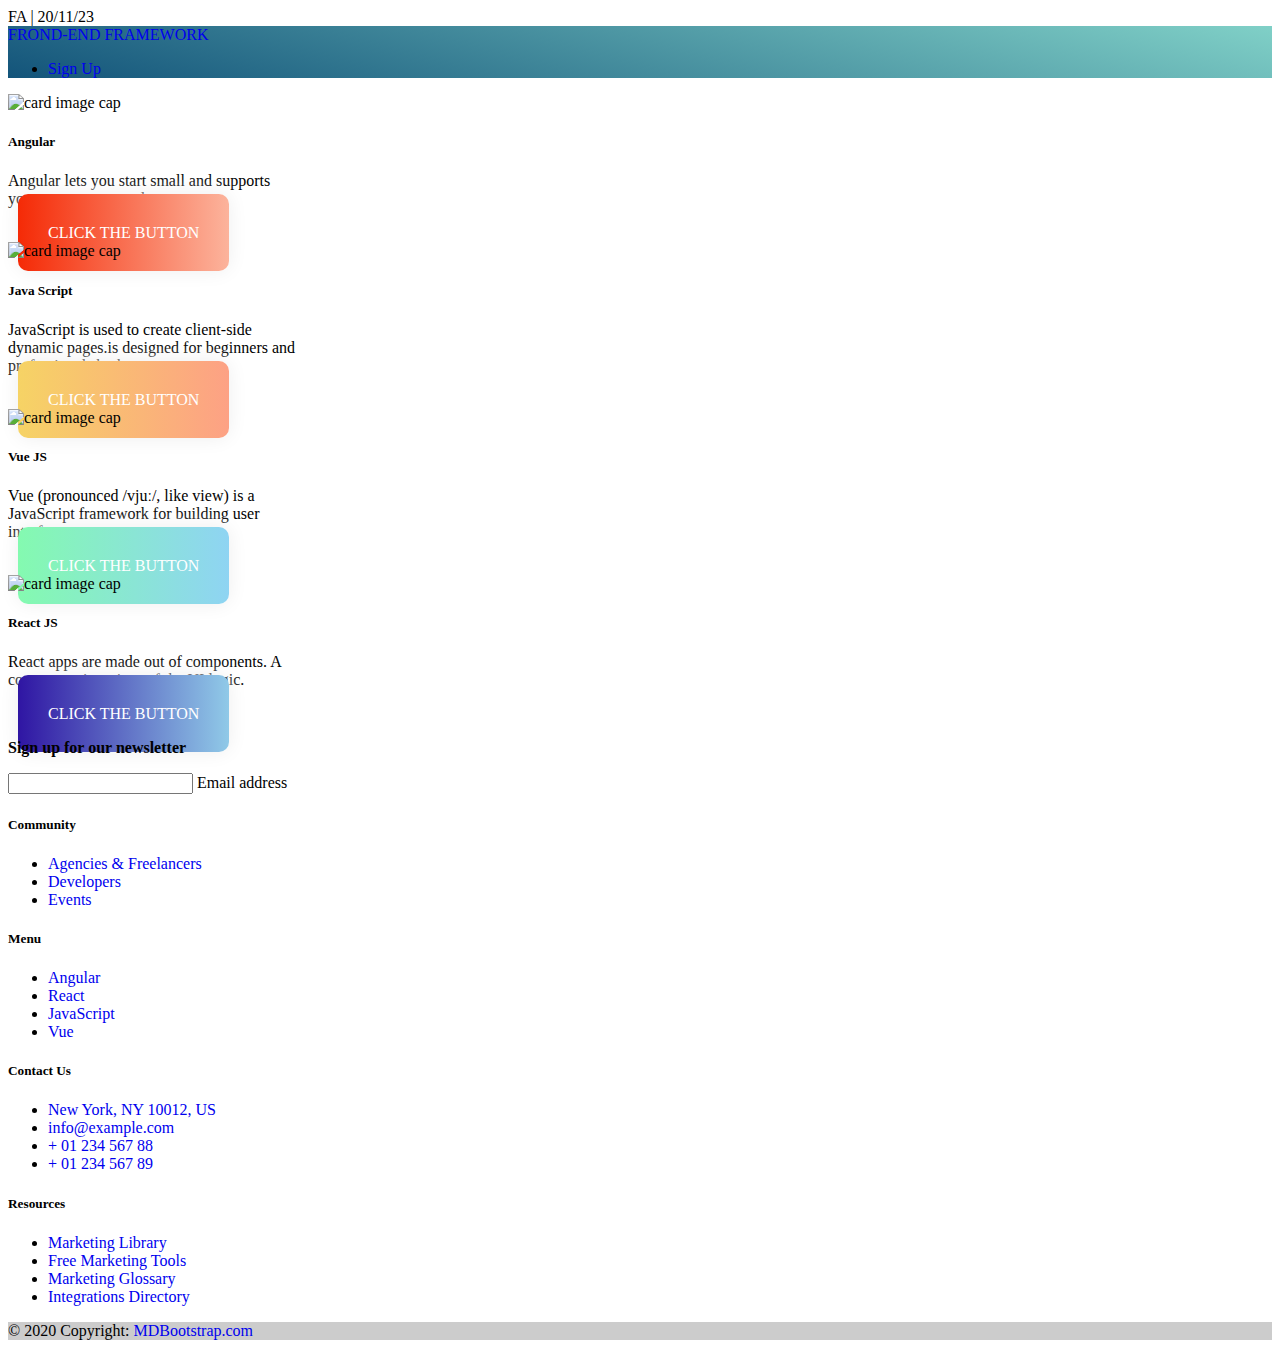
==== HTML/index.html @ 1855c025 "version_2_Commit" ====
<!DOCTYPE html>
<head>
    <link href="https://cdn.jsdelivr.net/npm/bootstrap@5.0.2/dist/css/bootstrap.min.css" rel="stylesheet" integrity="sha384-EVSTQN3/azprG1Anm3QDgpJLIm9Nao0Yz1ztcQTwFspd3yD65VohhpuuCOmLASjC" crossorigin="anonymous">
    <link rel="stylesheet" href="../CSS/style.css">
    <titile>FA | 20/11/23</titile>
</head>
<body>
    <nav class="navbar navbar-dark bg-custom-2">
      <div class="container-fluid">
       <div class="navbar-header">
        <a class="navbar-brand" href="#">FROND-END FRAMEWORK</a>
       </div>
       <ul class="nav navbar-nav navbar-right">
        <li > <a href="#"><span class="glyphicon glyphicon-user">Sign Up</span></a></li>
       </ul>
      </div>
    </nav>
    <div class="has-bg-img">
        <div class="bg-img bg-cover" style="background-image: url('../Image/indexbackground.jpg'); height:50%; width:100%;">
    <div class="container">
    <div class="row">
    <div class="col-sm-6 pt-5">
     <div class="card" style="width: 18rem;">
        <img class="card-img-top" src="../Image/Angular_full_color_logo.svg.png" alt="card image cap">
        <div class="card-body">
            <h5 class="card-title">Angular</h5>
            <p class="card-text">Angular lets you start small and supports you as your team and apps grow.</p>

            <a href="../HTML/Angular.html" class="btn btn-5">click the button</a>
            
        </div>
    </div>
    </div>

        <div class="col-sm-6 pt-5">
            <div class="card" style="width: 18rem;">
                <img class="card-img-top" src="../Image/JS-Img3.png" alt="card image cap">
                <div class="card-body">
                    <h5 class="card-title">Java Script</h5>
                    <p class="card-text">JavaScript is used to create client-side dynamic pages.is designed for beginners and professionals both.</p>
                    <a href="../HTML/javascript.html" class="btn btn-1">click the button</a>
                </div>
        </div>
        </div>
    </div>
</div>
    <div class="container">
    <div class="row">
        <div class="col-sm-6 pt-5">
         <div class="card" style="width: 18rem;">
            <img class="card-img-top" src="../Image/vue.png" alt="card image cap">
            <div class="card-body">
                <h5 class="card-title">Vue JS</h5>
                <p class="card-text">Vue (pronounced /vjuː/, like view) is a JavaScript framework for building user interfaces</p>
                <a href="../HTML/vue.html" class="btn btn-3">click the button</a>
            </div>
        </div>
        </div>
            <div class="col-sm-6 pt-5">
                <div class="card" style="width: 18rem;">
                    <img class="card-img-top card-img" src="../Image/reactjs2.png" alt="card image cap">
                    <div class="card-body">
                        <h5 class="card-title">React JS</h5>
                        <p class="card-text">React apps are made out of components. A component is a piece of the UI logic.</p>
                        <a href="../HTML/React.html" class="btn btn-4">click the button</a>
                    </div>
            </div>
            </div>
       
        </div>
        </div>
        <!-- <footer class="page-footer font-small blue pt-5">
            <footer class="page-footer font-small blue pt-5">

                <!-- Copyright 
                <div class="footer-copyright text-center py-3 text-danger">
                    <h3>© 2023 Copyright:
                  <a href="/" class="text-danger"> Frontend Framework.com</a></h3>
                </div>
              </footer> -->
            </div>
            </div>


            <footer class="bg-secondary text-center text-white mt-5">
                <!-- Grid container -->
                <div class="container p-4">
                  <section class="">
                    <form action="">
                      <div class="row d-flex justify-content-center">
                        <div class="col-auto">
                          <p class="pt-2">
                            <strong>Sign up for our newsletter</strong>
                          </p>
                        </div>
                        <div class="col-md-5 col-12">
                          <div class="form-outline form-white mb-4">
                            <input type="email" id="form5Example21" class="form-control" />
                            <label class="form-label" for="form5Example21">Email address</label>
                          </div>
                        </div>
                      </div>
                    </form>
                  </section>
               
                  <section class="">
                    <div class="row">
                      <div class="col-lg-3 col-md-6 mb-4 mb-md-0">
                        <h5 class="text-uppercase">Community</h5>
              
                        <ul class="list-unstyled mb-0">
                          <li>
                            <a href="#!" class="text-white">Agencies & Freelancers</a>
                          </li>
                          <li>
                            <a href="#!" class="text-white">Developers</a>
                          </li>
                          <li>
                            <a href="#!" class="text-white">Events</a>
                          </li>
                        </ul>
                      </div>
                      <div class="col-lg-3 col-md-6 mb-4 mb-md-0">
                        <h5 class="text-uppercase">Menu</h5>
              
                        <ul class="list-unstyled mb-0">
                          <li>
                            <a href="#!" class="text-white">Angular</a>
                          </li>
                          <li>
                            <a href="#!" class="text-white">React</a>
                          </li>
                          <li>
                            <a href="#!" class="text-white">JavaScript</a>
                          </li>
                          <li>
                            <a href="#!" class="text-white">Vue</a>
                          </li>
                        </ul>
                      </div>
                      <div class="col-lg-3 col-md-6 mb-4 mb-md-0">
                        <h5 class="text-uppercase">Contact Us</h5>
              
                        <ul class="list-unstyled mb-0">
                          <li>
                            <a href="#!" class="text-white">New York, NY 10012, US</a>
                          </li>
                          <li>
                            <a href="#!" class="text-white">info@example.com</a>
                          </li>
                          <li>
                            <a href="#!" class="text-white"> + 01 234 567 88</a>
                          </li>
                          <li>
                            <a href="#!" class="text-white"> + 01 234 567 89</a>
                          </li>
                        </ul>
                      </div>
                      <div class="col-lg-3 col-md-6 mb-4 mb-md-0">
                        <h5 class="text-uppercase">Resources</h5>
              
                        <ul class="list-unstyled mb-0">
                          <li>
                            <a href="#!" class="text-white">Marketing Library</a>
                          </li>
                          <li>
                            <a href="#!" class="text-white">Free Marketing Tools</a>
                          </li>
                          <li>
                            <a href="#!" class="text-white">Marketing Glossary</a>
                          </li>
                          <li>
                            <a href="#!" class="text-white">Integrations Directory</a>
                          </li>
                        </ul>
                      </div>
                    </div>
                  </section>
                </div>
                <div class="text-center p-3" style="background-color: rgba(0, 0, 0, 0.2);">
                  © 2020 Copyright:
                  <a class="text-white" href="https://mdbootstrap.com/">MDBootstrap.com</a>
                </div>
              </footer>
    <script src="https://cdn.jsdelivr.net/npm/@popperjs/core@2.9.2/dist/umd/popper.min.js" integrity="sha384-IQsoLXl5PILFhosVNubq5LC7Qb9DXgDA9i+tQ8Zj3iwWAwPtgFTxbJ8NT4GN1R8p" crossorigin="anonymous"></script>
    <script src="https://cdn.jsdelivr.net/npm/bootstrap@5.0.2/dist/js/bootstrap.min.js" integrity="sha384-cVKIPhGWiC2Al4u+LWgxfKTRIcfu0JTxR+EQDz/bgldoEyl4H0zUF0QKbrJ0EcQF" crossorigin="anonymous"></script>
</body>
</html>
---- CSS/style.css ----
/*Angular-css*/

#img{
    width: 100px;
    height: 100px;
}
a:hover, a:active, a:visited, a:link{
    text-decoration: none;
}
.product .img-responsive {
    margin: 0 auto;
}
/*javascript CSS*/
.navbar{
    background-image: linear-gradient(55deg,rgb(134, 189, 63) ,lightyellow);
}
.img{
    height: 80px;
}
/*inedxpage CSS */
.card{
    transition: all 0.3s;
}
.card:hover{
    transform:scale(1.15);
    
}
.btn {
    flex: 1 1 auto;
    margin: 10px;
    padding: 30px;
    text-align: center;
    text-transform: uppercase;
    transition: 0.5s;
    background-size: 200% auto;
    color: white;
   /* text-shadow: 0px 0px 10px rgba(0,0,0,0.2);*/
    box-shadow: 0 0 20px #eee;
    border-radius: 10px;
   }
   .btn:hover {
    background-position: right center; /* change the direction of the change here */
  }
  .btn-5 {
    background-image: linear-gradient(to right, rgb(245, 42, 6) 0%, #fcb69f 51%, #ffecd2 100%);
  }
  .btn-1 {
    background-image: linear-gradient(to right, #f6d365 0%, #fda085 51%, #f6d365 100%);
  }
  .btn-3 {
    background-image: linear-gradient(to right, #84fab0 0%, #8fd3f4 51%, #84fab0 100%);
  }
  .btn-4 {
    background-image: linear-gradient(to right, rgb(47, 21, 163) 0%, #92cde9 51%, rgb(91, 139, 216) 100%);
  }
  /*indexpage-css*/
 
  .bg-custom-2 {
  background-image: linear-gradient(15deg, #13547a 0%, #80d0c7 100%);
  }
/*React CSS - inedxpage*/
.card-img{
    height: 250px !important;
    object-fit: cover;
}

/*Vue CSS - inedxpage*/
h1 {
    font-size: 72px;
    background: -webkit-linear-gradient(#eee, #333);
    -webkit-background-clip: text;
    -webkit-text-fill-color: transparent;
  }
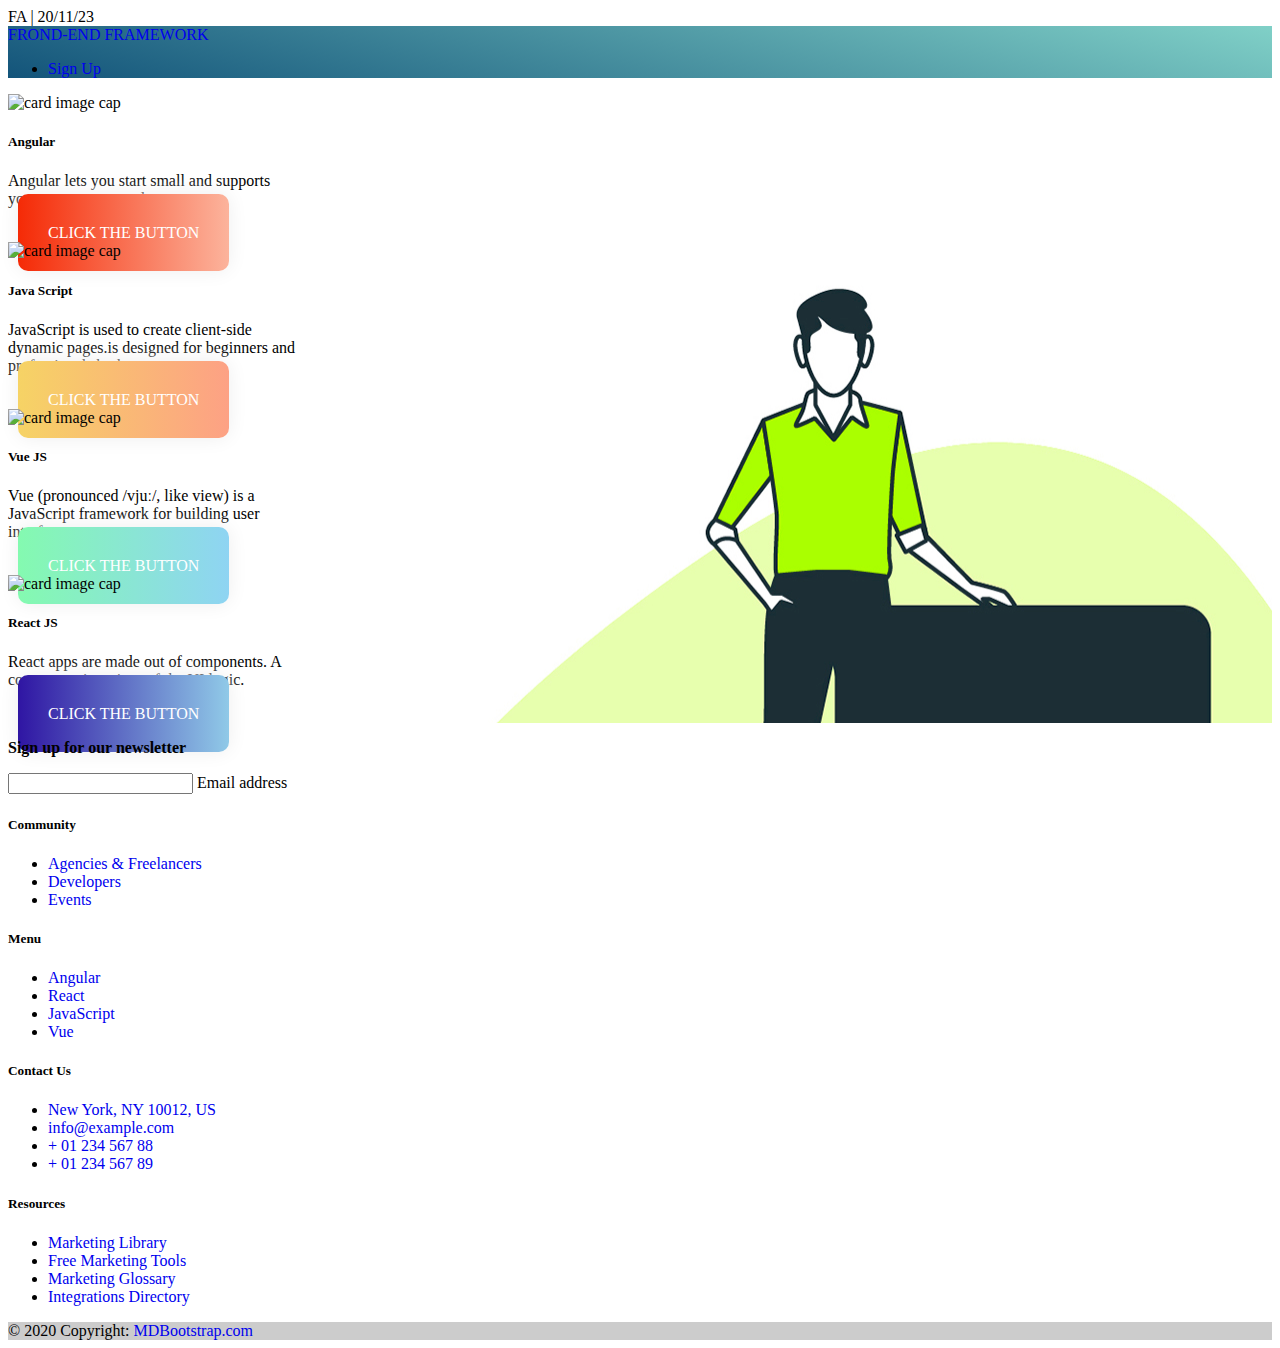
==== commit c881a6a0: "Version_3_commit" ====
--- a/HTML/index.html
+++ b/HTML/index.html
@@ -16,17 +16,17 @@
       </div>
     </nav>
     <div class="has-bg-img">
-        <div class="bg-img bg-cover" style="background-image: url('../Image/indexbackground.jpg'); height:50%; width:100%;">
+        <div class="bg-img bg-cover" style="background-image: url('../Assets/images/indexbackground.jpg'); height:50%; width:100%;">
     <div class="container">
     <div class="row">
     <div class="col-sm-6 pt-5">
      <div class="card" style="width: 18rem;">
-        <img class="card-img-top" src="../Image/Angular_full_color_logo.svg.png" alt="card image cap">
+        <img class="card-img-top" src="../Assets/Image/Angular_full_color_logo.svg.png" alt="card image cap">
         <div class="card-body">
             <h5 class="card-title">Angular</h5>
             <p class="card-text">Angular lets you start small and supports you as your team and apps grow.</p>
 
-            <a href="../HTML/Angular.html" class="btn btn-5">click the button</a>
+            <a href="../Assets/HTML/Angular.html" class="btn btn-5">click the button</a>
             
         </div>
     </div>
@@ -34,11 +34,11 @@
 
         <div class="col-sm-6 pt-5">
             <div class="card" style="width: 18rem;">
-                <img class="card-img-top" src="../Image/JS-Img3.png" alt="card image cap">
+                <img class="card-img-top" src="../Assets/Image/JS-Img3.png" alt="card image cap">
                 <div class="card-body">
                     <h5 class="card-title">Java Script</h5>
                     <p class="card-text">JavaScript is used to create client-side dynamic pages.is designed for beginners and professionals both.</p>
-                    <a href="../HTML/javascript.html" class="btn btn-1">click the button</a>
+                    <a href="../Assets/HTML/javascript.html" class="btn btn-1">click the button</a>
                 </div>
         </div>
         </div>
@@ -48,21 +48,21 @@
     <div class="row">
         <div class="col-sm-6 pt-5">
          <div class="card" style="width: 18rem;">
-            <img class="card-img-top" src="../Image/vue.png" alt="card image cap">
+            <img class="card-img-top" src="../Assets/Image/vue.png" alt="card image cap">
             <div class="card-body">
                 <h5 class="card-title">Vue JS</h5>
                 <p class="card-text">Vue (pronounced /vjuː/, like view) is a JavaScript framework for building user interfaces</p>
-                <a href="../HTML/vue.html" class="btn btn-3">click the button</a>
+                <a href="../Assets/HTML/vue.html" class="btn btn-3">click the button</a>
             </div>
         </div>
         </div>
             <div class="col-sm-6 pt-5">
                 <div class="card" style="width: 18rem;">
-                    <img class="card-img-top card-img" src="../Image/reactjs2.png" alt="card image cap">
+                    <img class="card-img-top card-img" src="../Assets/Image/reactjs2.png" alt="card image cap">
                     <div class="card-body">
                         <h5 class="card-title">React JS</h5>
                         <p class="card-text">React apps are made out of components. A component is a piece of the UI logic.</p>
-                        <a href="../HTML/React.html" class="btn btn-4">click the button</a>
+                        <a href="../Assets/HTML/React.html" class="btn btn-4">click the button</a>
                     </div>
             </div>
             </div>
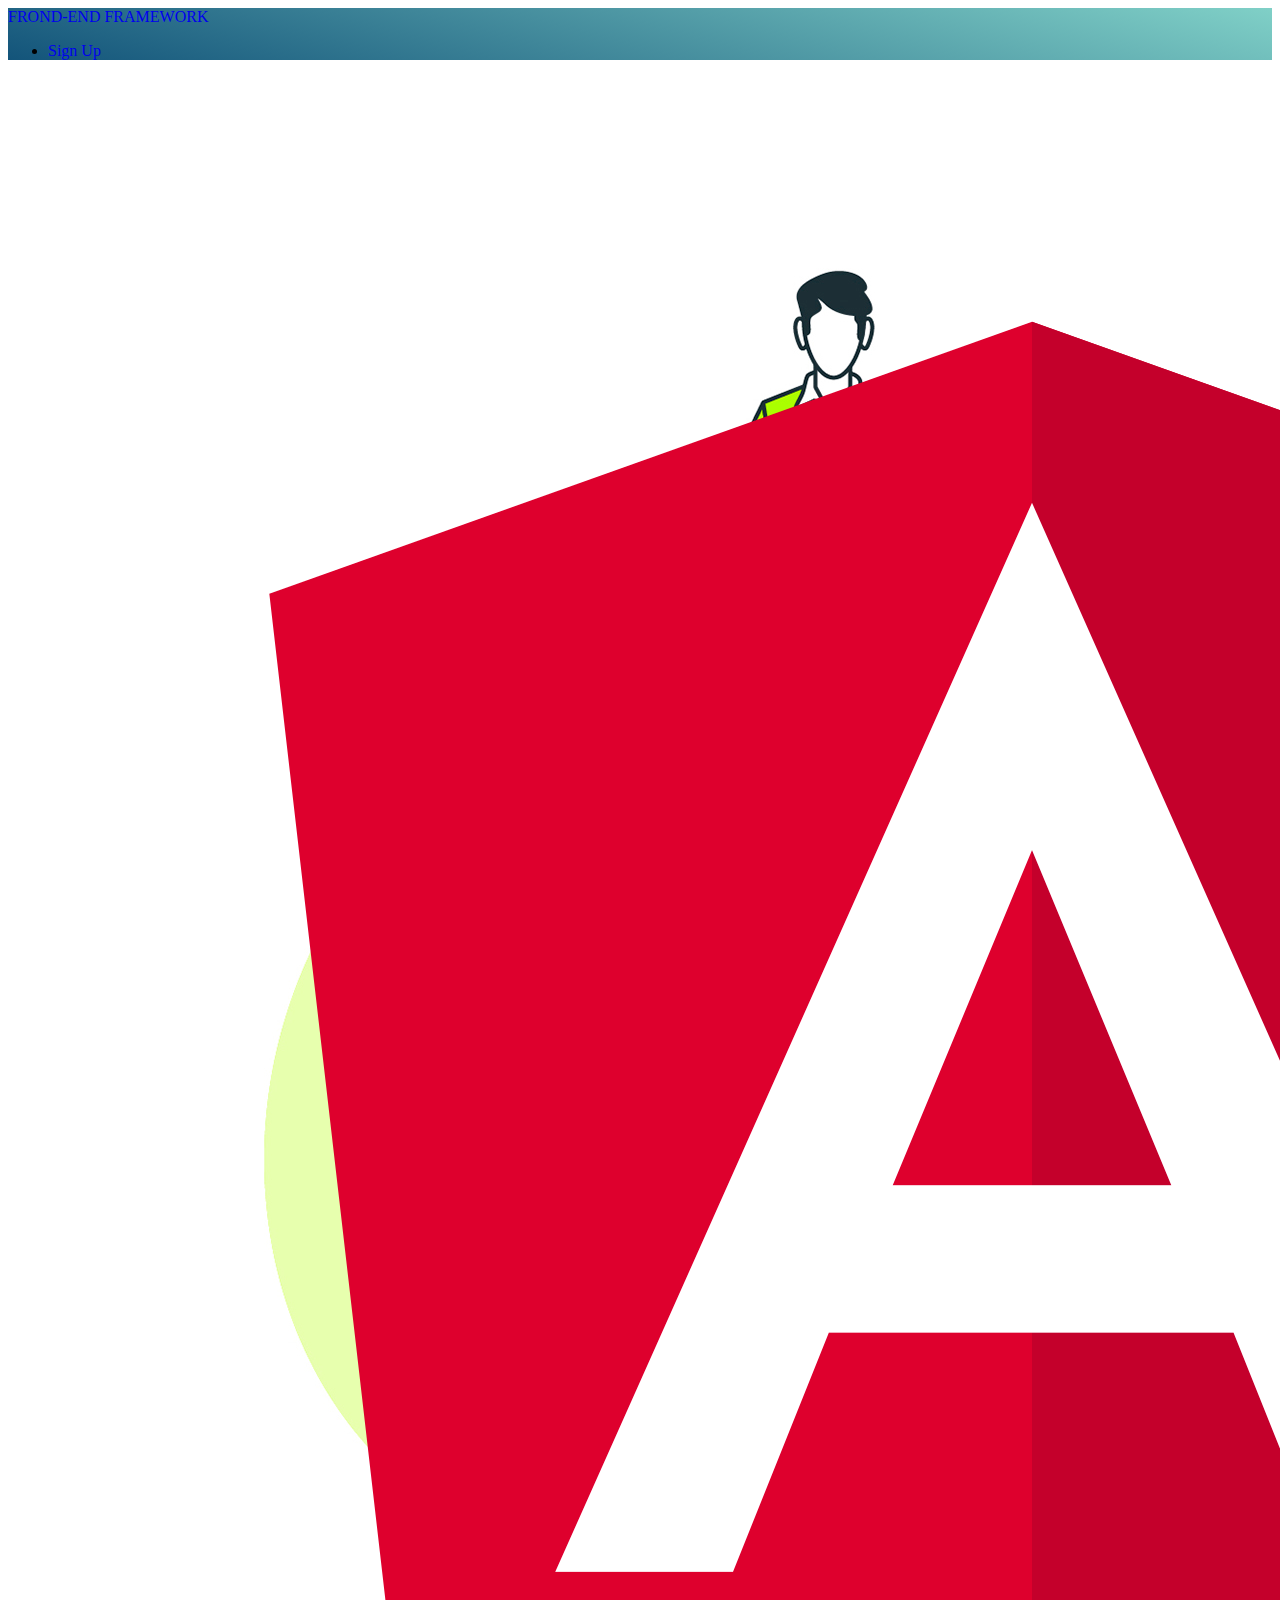
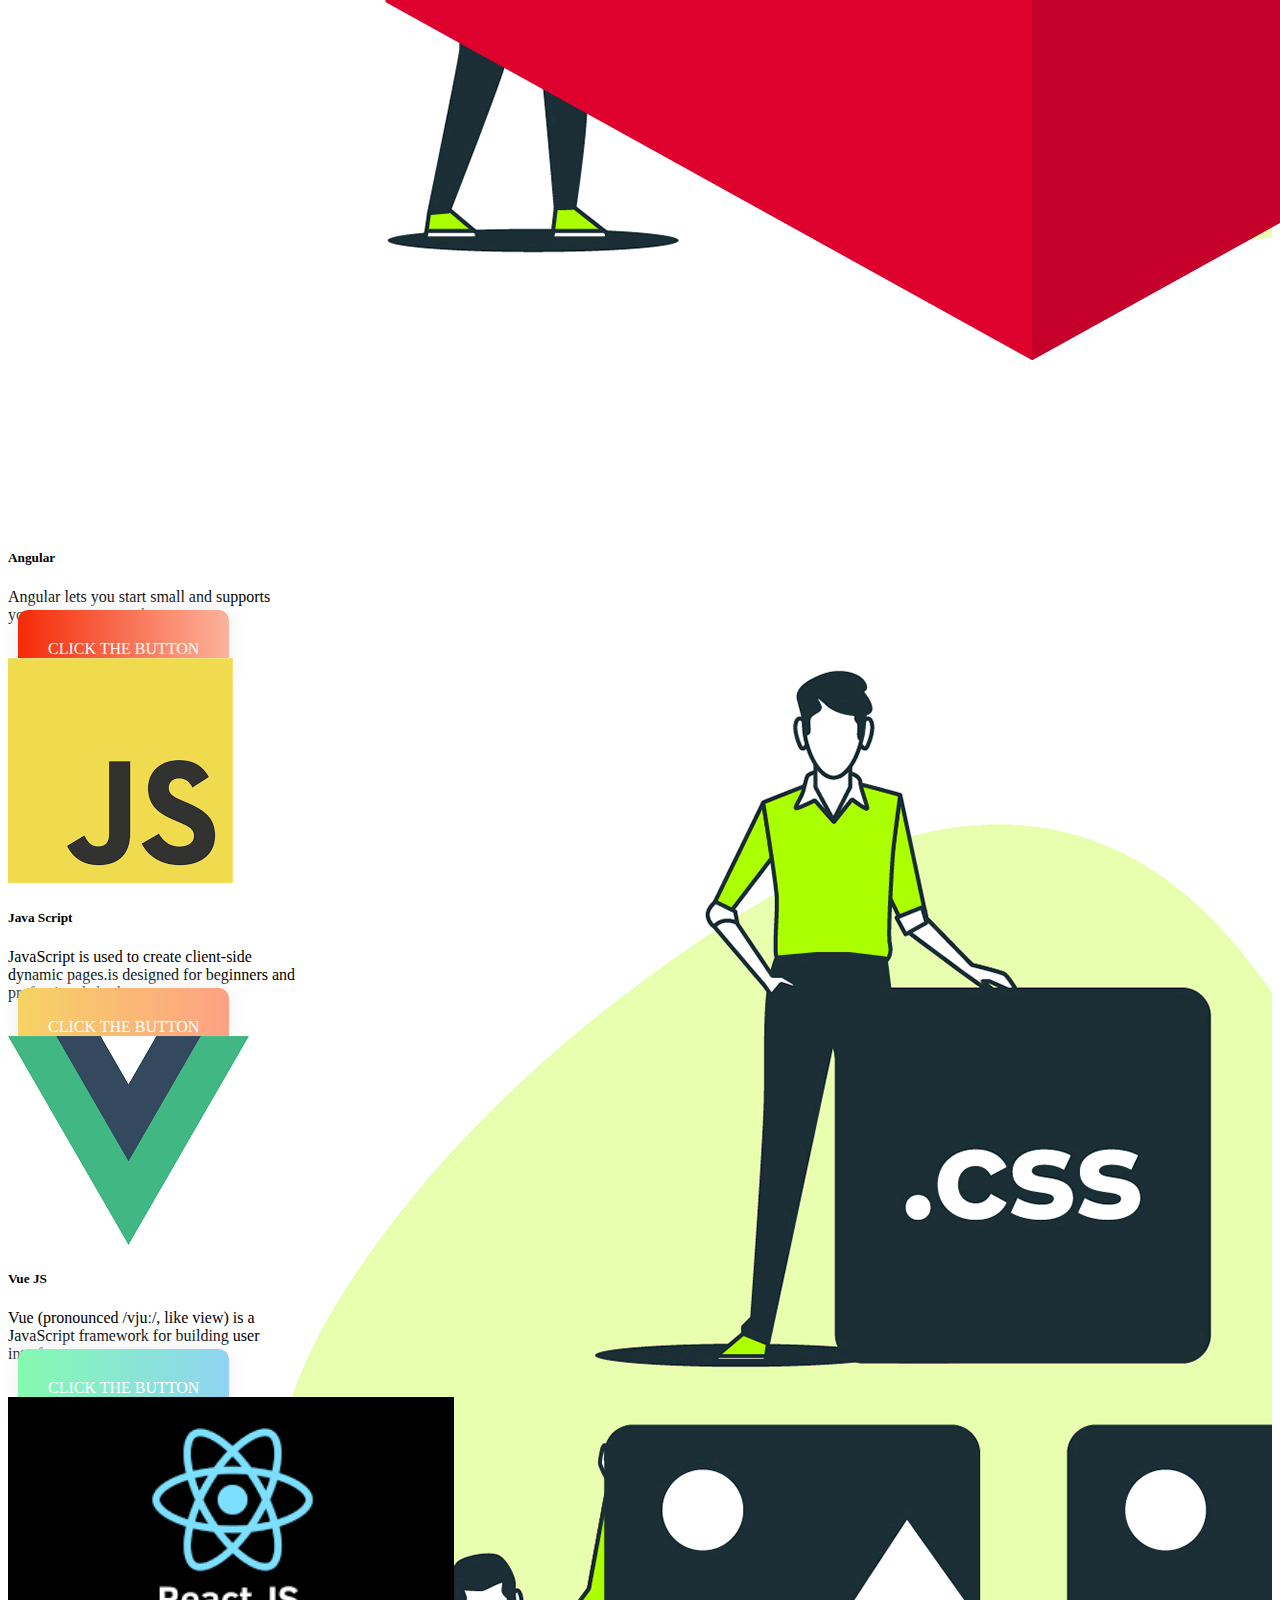
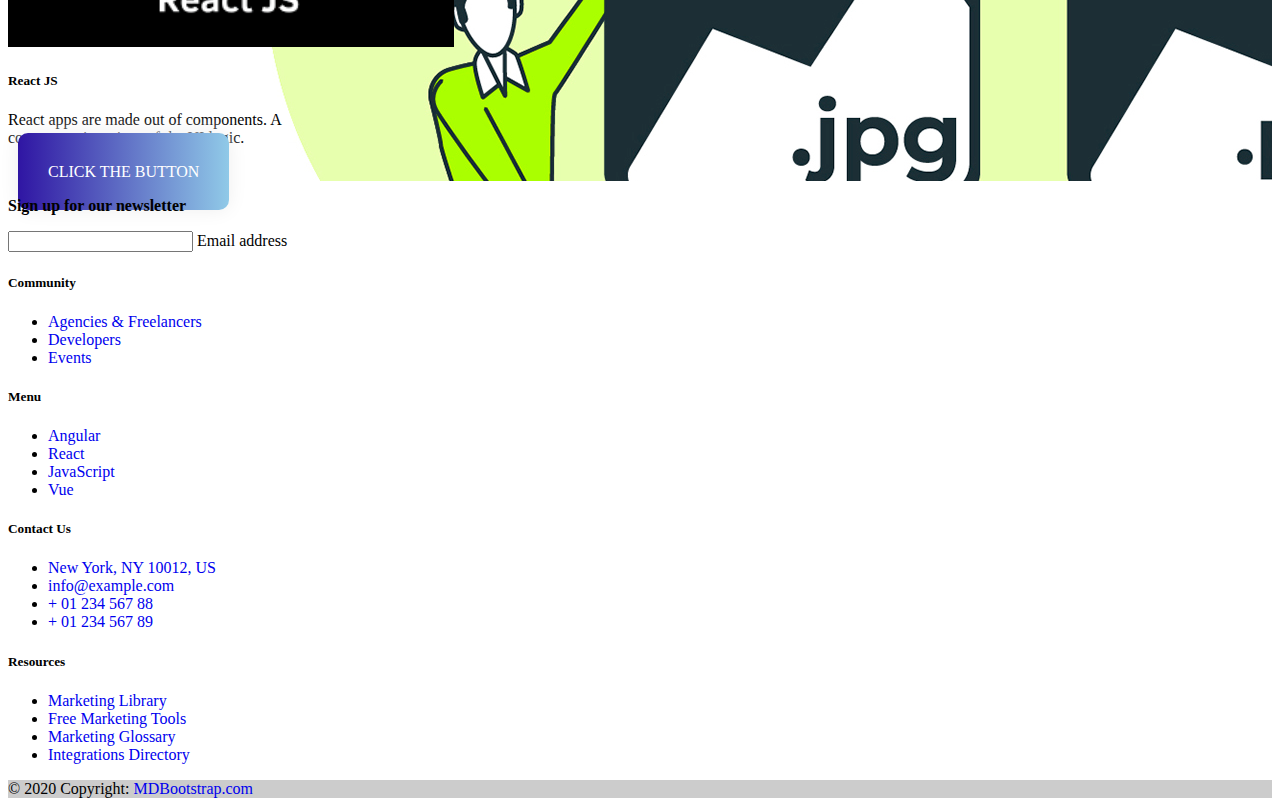
==== commit c3dc6aea: "commit" ====
--- a/HTML/index.html
+++ b/HTML/index.html
@@ -2,7 +2,7 @@
 <head>
     <link href="https://cdn.jsdelivr.net/npm/bootstrap@5.0.2/dist/css/bootstrap.min.css" rel="stylesheet" integrity="sha384-EVSTQN3/azprG1Anm3QDgpJLIm9Nao0Yz1ztcQTwFspd3yD65VohhpuuCOmLASjC" crossorigin="anonymous">
     <link rel="stylesheet" href="../CSS/style.css">
-    <titile>FA | 20/11/23</titile>
+    <!--<titile>FA | 20/11/23</titile> -->
 </head>
 <body>
     <nav class="navbar navbar-dark bg-custom-2">
@@ -21,12 +21,12 @@
     <div class="row">
     <div class="col-sm-6 pt-5">
      <div class="card" style="width: 18rem;">
-        <img class="card-img-top" src="../Assets/Image/Angular_full_color_logo.svg.png" alt="card image cap">
+        <img class="card-img-top" src="../Assets/images/Angular_full_color_logo.svg.png" alt="card image cap">
         <div class="card-body">
             <h5 class="card-title">Angular</h5>
             <p class="card-text">Angular lets you start small and supports you as your team and apps grow.</p>
 
-            <a href="../Assets/HTML/Angular.html" class="btn btn-5">click the button</a>
+            <a href="../HTML/Angular.html" class="btn btn-5">click the button</a>
             
         </div>
     </div>
@@ -34,11 +34,11 @@
 
         <div class="col-sm-6 pt-5">
             <div class="card" style="width: 18rem;">
-                <img class="card-img-top" src="../Assets/Image/JS-Img3.png" alt="card image cap">
+                <img class="card-img-top" src="../Assets/images/JS-Img3.png" alt="card image cap">
                 <div class="card-body">
                     <h5 class="card-title">Java Script</h5>
                     <p class="card-text">JavaScript is used to create client-side dynamic pages.is designed for beginners and professionals both.</p>
-                    <a href="../Assets/HTML/javascript.html" class="btn btn-1">click the button</a>
+                    <a href="../HTML/javascript.html" class="btn btn-1">click the button</a>
                 </div>
         </div>
         </div>
@@ -48,21 +48,21 @@
     <div class="row">
         <div class="col-sm-6 pt-5">
          <div class="card" style="width: 18rem;">
-            <img class="card-img-top" src="../Assets/Image/vue.png" alt="card image cap">
+            <img class="card-img-top" src="../Assets/images/vue.png" alt="card image cap">
             <div class="card-body">
                 <h5 class="card-title">Vue JS</h5>
                 <p class="card-text">Vue (pronounced /vjuː/, like view) is a JavaScript framework for building user interfaces</p>
-                <a href="../Assets/HTML/vue.html" class="btn btn-3">click the button</a>
+                <a href="../HTML/vue.html" class="btn btn-3">click the button</a>
             </div>
         </div>
         </div>
             <div class="col-sm-6 pt-5">
                 <div class="card" style="width: 18rem;">
-                    <img class="card-img-top card-img" src="../Assets/Image/reactjs2.png" alt="card image cap">
+                    <img class="card-img-top card-img" src="../Assets/images/Reactjs.png" alt="card image cap">
                     <div class="card-body">
                         <h5 class="card-title">React JS</h5>
                         <p class="card-text">React apps are made out of components. A component is a piece of the UI logic.</p>
-                        <a href="../Assets/HTML/React.html" class="btn btn-4">click the button</a>
+                        <a href="../HTML/React.html" class="btn btn-4">click the button</a>
                     </div>
             </div>
             </div>
